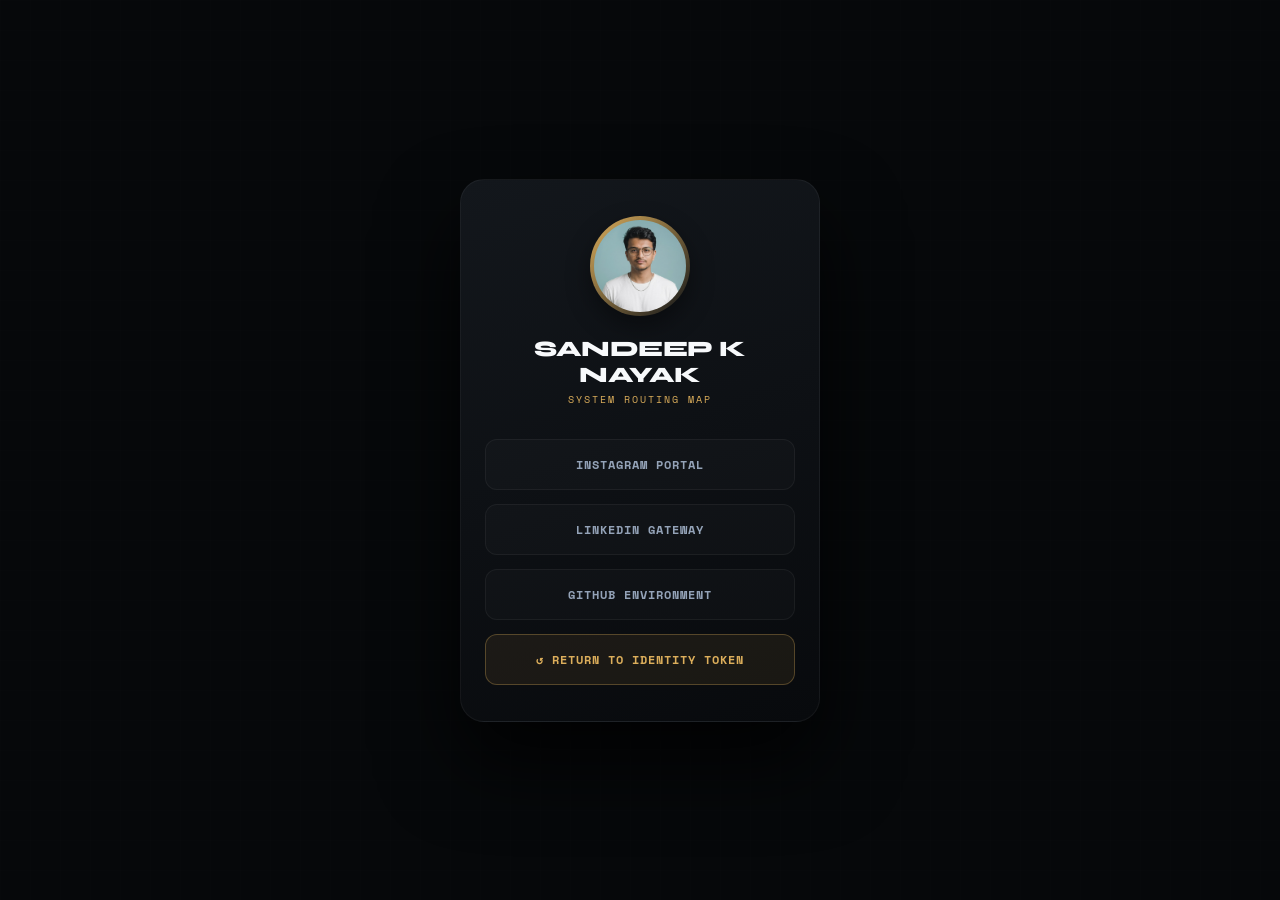
==== links.html @ 444016c3 "Update links.html with new title and links" ====
<!DOCTYPE html>
<html lang="en">
<head>
    <meta charset="UTF-8">
    <meta name="viewport" content="width=device-width, initial-scale=1.0">
    <title>Sandeep K Nayak — Connect Directory</title>
    
    <link rel="preconnect" href="https://fonts.googleapis.com">
    <link rel="preconnect" href="https://fonts.gstatic.com" crossorigin>
    <link href="https://fonts.googleapis.com/css2?family=Space+Mono:wght@400;700&family=Syne:wght@700;800&display=swap" rel="stylesheet">

    <style>
        :root {
            --accent-gold: #dcae5b;
            --dark-base: #0a0d10;
            --light-base: #f7f9fb;
            --card-bg: #13171c;
            --border-alpha: rgba(255, 255, 255, 0.05);
        }

        * {
            box-sizing: border-box;
            margin: 0;
            padding: 0;
        }

        body {
            background: #06080a;
            color: var(--light-base);
            font-family: -apple-system, BlinkMacSystemFont, "Segoe UI", Roboto, sans-serif;
            min-height: 100vh;
            display: flex;
            justify-content: center;
            align-items: center;
            padding: 20px;
            position: relative;
        }

        /* Ambient grid pattern matching main index page */
        body::before {
            content: '';
            position: absolute;
            top: 0; left: 0; width: 100%; height: 100%;
            background-image: 
                linear-gradient(rgba(255,255,255,0.01) 1px, transparent 1px),
                linear-gradient(90deg, rgba(255,255,255,0.01) 1px, transparent 1px);
            background-size: 30px 30px;
            opacity: 0.4;
            pointer-events: none;
            z-index: 1;
        }

        .hub-container {
            width: 100%;
            max-width: 360px;
            background: linear-gradient(160deg, #13171c 0%, #080a0d 100%);
            border: 1px solid var(--border-alpha);
            border-radius: 24px;
            padding: 36px 24px;
            text-align: center;
            box-shadow: 0 40px 80px rgba(0, 0, 0, 0.8);
            position: relative;
            z-index: 2;
        }

        .profile-avatar-wrapper {
            width: 100px;
            height: 100px;
            margin: 0 auto 20px;
            border-radius: 50%;
            padding: 4px;
            background: linear-gradient(135deg, var(--accent-gold), transparent);
            box-shadow: 0 10px 25px rgba(0,0,0,0.4);
        }

        .profile-avatar {
            width: 100%;
            height: 100%;
            border-radius: 50%;
            object-fit: cover;
            filter: grayscale(20%);
            background: #101419;
        }

        .identity-block h1 {
            font-family: 'Syne', sans-serif;
            font-size: 22px;
            font-weight: 800;
            letter-spacing: -0.5px;
            text-transform: uppercase;
            margin-bottom: 4px;
        }

        .identity-block p {
            font-family: 'Space Mono', monospace;
            font-size: 10px;
            color: var(--accent-gold);
            text-transform: uppercase;
            letter-spacing: 2px;
            margin-bottom: 32px;
        }

        .links-vector {
            display: flex;
            flex-direction: column;
            gap: 14px;
        }

        .hyper-link-node {
            display: flex;
            align-items: center;
            justify-content: center;
            padding: 16px;
            background: rgba(255, 255, 255, 0.02);
            border: 1px solid rgba(255, 255, 255, 0.05);
            border-radius: 12px;
            color: #94a3b8;
            font-family: 'Space Mono', monospace;
            font-size: 12px;
            font-weight: 700;
            text-decoration: none;
            letter-spacing: 1px;
            text-transform: uppercase;
            transition: all 0.3s cubic-bezier(0.25, 1, 0.5, 1);
        }

        .hyper-link-node:hover {
            background: rgba(220, 174, 91, 0.06);
            border-color: rgba(220, 174, 91, 0.4);
            color: #fff;
            transform: translateY(-2px);
            box-shadow: 0 10px 20px rgba(0,0,0,0.2);
        }

        /* Specific style for primary back-to-card token option */
        .hyper-link-node.primary-node {
            background: rgba(220, 174, 91, 0.08);
            border-color: rgba(220, 174, 91, 0.3);
            color: var(--accent-gold);
        }
        .hyper-link-node.primary-node:hover {
            background: var(--accent-gold);
            color: #000;
        }
    </style>
</head>
<body>

    <div class="hub-container">
        <div class="profile-avatar-wrapper">
            <!-- FIXED: points to your profile.jpeg.jpeg file extension -->
            <img src="profile.jpeg.jpeg" alt="Sandeep K Nayak" class="profile-avatar">
        </div>

        <div class="identity-block">
            <h1>Sandeep K Nayak</h1>
            <p>System Routing Map</p>
        </div>

        <div class="links-vector">
            <!-- Added your active Instagram configuration link -->
            <a href="https://instagram.com/sandeep.k.n77" target="_blank" class="hyper-link-node">Instagram Portal</a>
            <a href="https://linkedin.com/" target="_blank" class="hyper-link-node">LinkedIn Gateway</a>
            <a href="https://github.com/sandykn78-create" target="_blank" class="hyper-link-node">GitHub Environment</a>
            <a href="index.html" class="hyper-link-node primary-node">↺ Return to Identity Token</a>
        </div>
    </div>

</body>
</html>
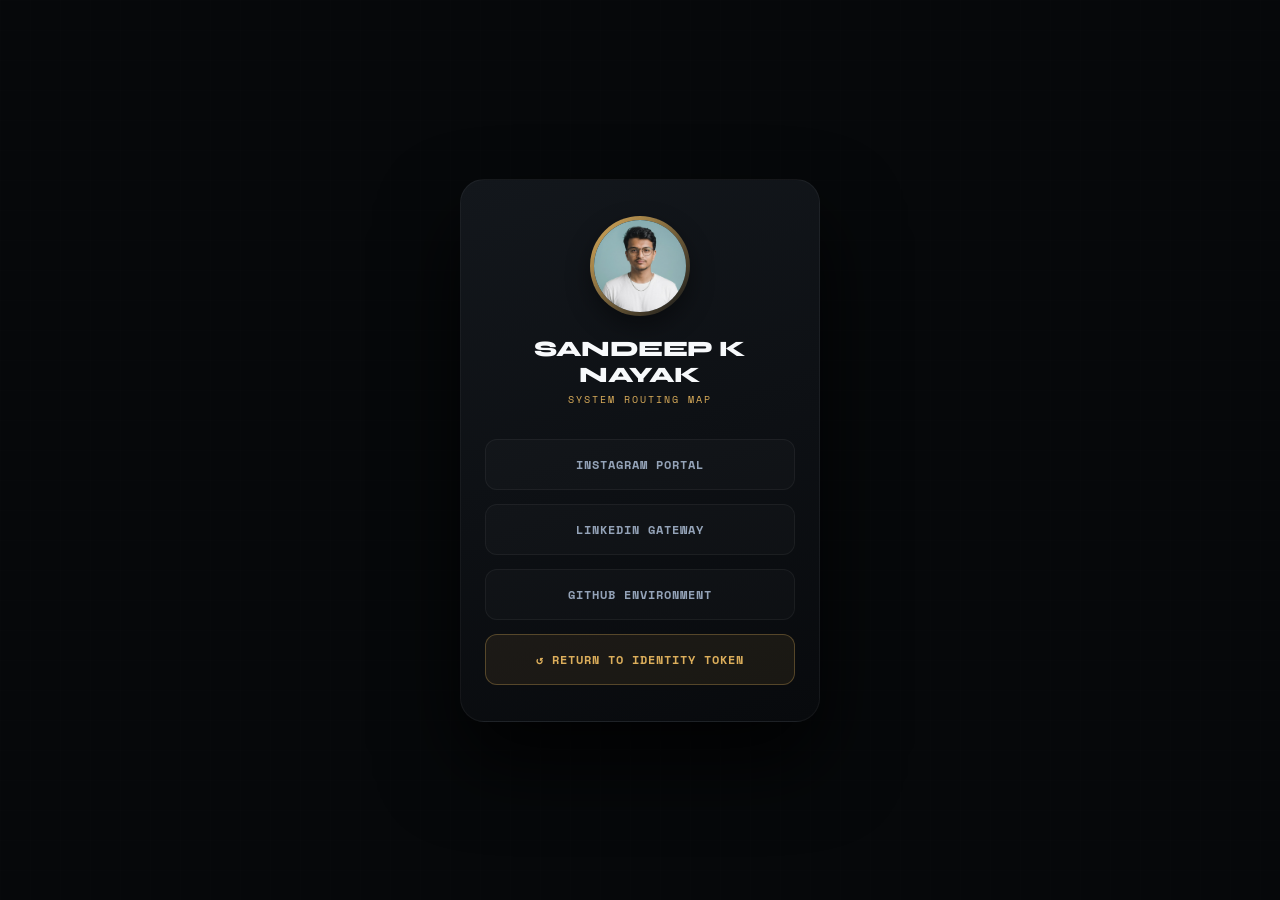
==== commit 3075853e: "Modify Instagram link to deep link format Updated Instagram link to use a deep link format." ====
--- a/links.html
+++ b/links.html
@@ -159,7 +159,8 @@
 
         <div class="links-vector">
             <!-- Added your active Instagram configuration link -->
-            <a href="https://instagram.com/sandeep.k.n77" target="_blank" class="hyper-link-node">Instagram Portal</a>
+            <!-- Replace your current Instagram link line with this deep link line -->
+            <a href="instagram://user?username=sandeep.k.n77" class="hyper-link-node">Instagram Portal</a>
             <a href="https://linkedin.com/" target="_blank" class="hyper-link-node">LinkedIn Gateway</a>
             <a href="https://github.com/sandykn78-create" target="_blank" class="hyper-link-node">GitHub Environment</a>
             <a href="index.html" class="hyper-link-node primary-node">↺ Return to Identity Token</a>
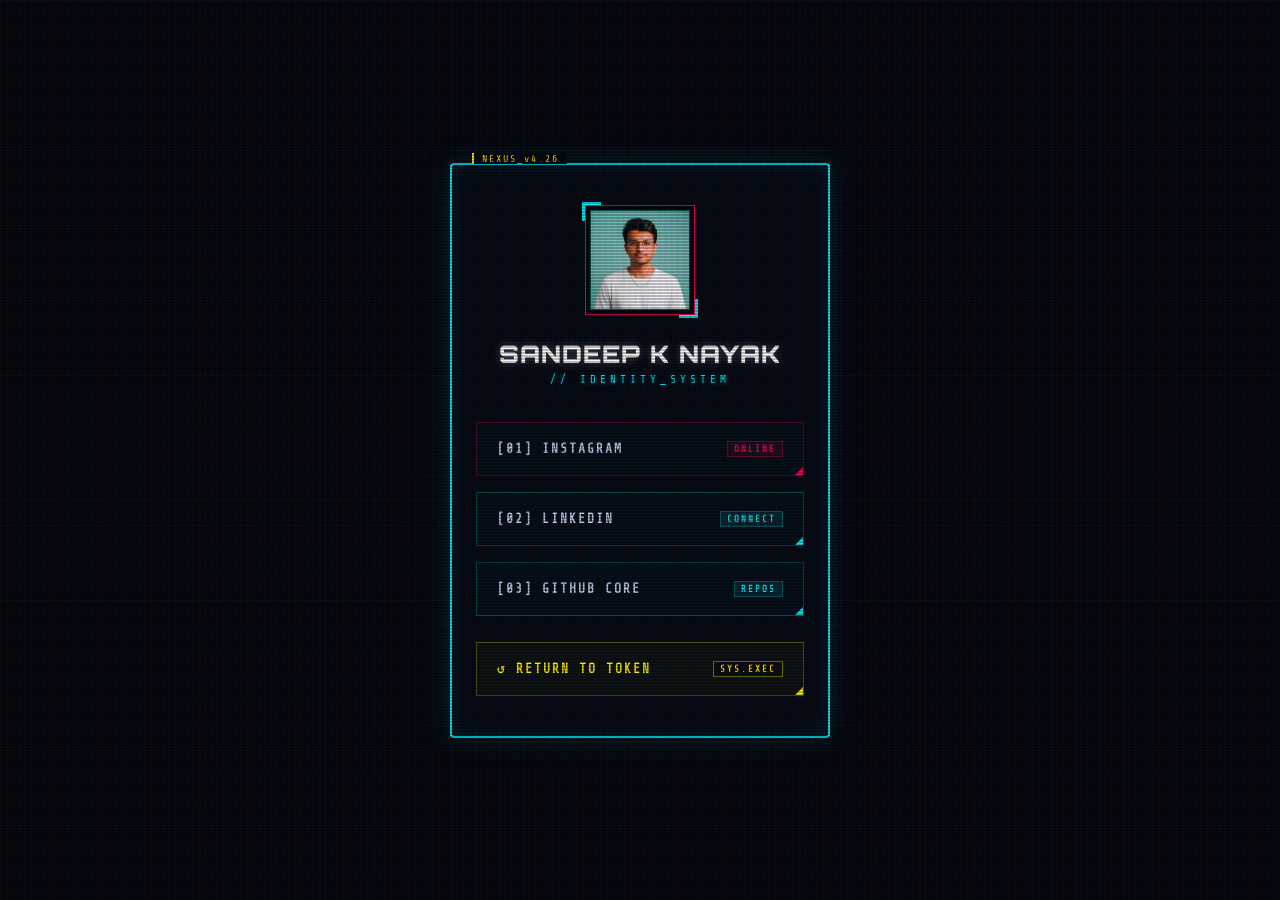
==== commit 38e45c63: "Update links.html" ====
--- a/links.html
+++ b/links.html
@@ -3,19 +3,20 @@
 <head>
     <meta charset="UTF-8">
     <meta name="viewport" content="width=device-width, initial-scale=1.0">
-    <title>Sandeep K Nayak — Connect Directory</title>
+    <title>Sandeep K Nayak — Nexus Directory</title>
     
     <link rel="preconnect" href="https://fonts.googleapis.com">
     <link rel="preconnect" href="https://fonts.gstatic.com" crossorigin>
-    <link href="https://fonts.googleapis.com/css2?family=Space+Mono:wght@400;700&family=Syne:wght@700;800&display=swap" rel="stylesheet">
+    <link href="https://fonts.googleapis.com/css2?family=Orbitron:wght@500;800;900&family=Share+Tech+Mono&display=swap" rel="stylesheet">
 
     <style>
         :root {
-            --accent-gold: #dcae5b;
-            --dark-base: #0a0d10;
-            --light-base: #f7f9fb;
-            --card-bg: #13171c;
-            --border-alpha: rgba(255, 255, 255, 0.05);
+            --neon-cyan: #00f0ff;
+            --neon-magenta: #ff0055;
+            --neon-yellow: #fcee0a;
+            --terminal-dark: #03070d;
+            --panel-bg: rgba(5, 11, 22, 0.85);
+            --cyber-border: rgba(0, 240, 255, 0.25);
         }
 
         * {
@@ -25,121 +26,220 @@
         }
 
         body {
-            background: #06080a;
-            color: var(--light-base);
-            font-family: -apple-system, BlinkMacSystemFont, "Segoe UI", Roboto, sans-serif;
+            background: var(--terminal-dark);
+            color: #fff;
+            font-family: 'Share Tech Mono', monospace;
             min-height: 100vh;
             display: flex;
             justify-content: center;
             align-items: center;
-            padding: 20px;
-            position: relative;
-        }
-
-        /* Ambient grid pattern matching main index page */
+            padding: 24px;
+            position: relative;
+            overflow-x: hidden;
+        }
+
+        /* Animated Scanline Background Grid */
         body::before {
             content: '';
             position: absolute;
             top: 0; left: 0; width: 100%; height: 100%;
-            background-image: 
-                linear-gradient(rgba(255,255,255,0.01) 1px, transparent 1px),
-                linear-gradient(90deg, rgba(255,255,255,0.01) 1px, transparent 1px);
-            background-size: 30px 30px;
-            opacity: 0.4;
+            background: 
+                linear-gradient(rgba(0, 240, 255, 0.03) 1px, transparent 1px),
+                linear-gradient(90deg, rgba(0, 240, 255, 0.03) 1px, transparent 1px),
+                linear-gradient(rgba(255, 0, 85, 0.01) 2px, transparent 2px);
+            background-size: 25px 25px, 25px 25px, 100% 4px;
+            opacity: 0.8;
             pointer-events: none;
             z-index: 1;
         }
 
+        /* Global Scanline Overlay Effect */
+        body::after {
+            content: " ";
+            display: block;
+            position: absolute;
+            top: 0; left: 0; bottom: 0; right: 0;
+            background: linear-gradient(rgba(18, 16, 16, 0) 50%, rgba(0, 0, 0, 0.25) 50%), linear-gradient(90deg, rgba(255, 0, 0, 0.06), rgba(0, 255, 0, 0.02), rgba(0, 0, 255, 0.06));
+            z-index: 99;
+            background-size: 100% 3px, 6px 100%;
+            pointer-events: none;
+        }
+
         .hub-container {
             width: 100%;
-            max-width: 360px;
-            background: linear-gradient(160deg, #13171c 0%, #080a0d 100%);
-            border: 1px solid var(--border-alpha);
-            border-radius: 24px;
-            padding: 36px 24px;
+            max-width: 380px;
+            background: var(--panel-bg);
+            border: 2px solid var(--neon-cyan);
+            border-radius: 4px; /* Hard, geometric cyberpunk cuts */
+            padding: 40px 24px;
             text-align: center;
-            box-shadow: 0 40px 80px rgba(0, 0, 0, 0.8);
+            box-shadow: 0 0 30px rgba(0, 240, 255, 0.15), inset 0 0 20px rgba(0, 240, 255, 0.1);
             position: relative;
             z-index: 2;
+            backdrop-filter: blur(8px);
+        }
+
+        /* Tech corner accents */
+        .hub-container::before {
+            content: 'NEXUS_v4.26';
+            position: absolute;
+            top: -12px;
+            left: 20px;
+            background: var(--terminal-dark);
+            padding: 0 8px;
+            font-size: 10px;
+            color: var(--neon-yellow);
+            letter-spacing: 2px;
+            border-left: 2px solid var(--neon-yellow);
         }
 
         .profile-avatar-wrapper {
-            width: 100px;
-            height: 100px;
-            margin: 0 auto 20px;
-            border-radius: 50%;
+            width: 110px;
+            height: 110px;
+            margin: 0 auto 24px;
+            position: relative;
+            background: var(--terminal-dark);
+            border: 1px solid var(--neon-magenta);
             padding: 4px;
-            background: linear-gradient(135deg, var(--accent-gold), transparent);
-            box-shadow: 0 10px 25px rgba(0,0,0,0.4);
+        }
+
+        /* Corner bracket accents for the photo frame */
+        .profile-avatar-wrapper::before {
+            content: '';
+            position: absolute;
+            top: -4px; left: -4px; width: 16px; height: 16px;
+            border-top: 3px solid var(--neon-cyan);
+            border-left: 3px solid var(--neon-cyan);
+        }
+        .profile-avatar-wrapper::after {
+            content: '';
+            position: absolute;
+            bottom: -4px; right: -4px; width: 16px; height: 16px;
+            border-bottom: 3px solid var(--neon-cyan);
+            border-right: 3px solid var(--neon-cyan);
         }
 
         .profile-avatar {
             width: 100%;
             height: 100%;
-            border-radius: 50%;
             object-fit: cover;
-            filter: grayscale(20%);
-            background: #101419;
+            filter: saturate(1.4) contrast(1.1) hue-rotate(-10deg);
+            border: 1px solid rgba(0, 240, 255, 0.3);
         }
 
         .identity-block h1 {
-            font-family: 'Syne', sans-serif;
-            font-size: 22px;
-            font-weight: 800;
-            letter-spacing: -0.5px;
+            font-family: 'Orbitron', sans-serif;
+            font-size: 24px;
+            font-weight: 900;
+            letter-spacing: 1px;
+            color: #fff;
             text-transform: uppercase;
-            margin-bottom: 4px;
+            text-shadow: 0 0 10px rgba(255, 255, 255, 0.3);
         }
 
         .identity-block p {
-            font-family: 'Space Mono', monospace;
-            font-size: 10px;
-            color: var(--accent-gold);
+            font-size: 11px;
+            color: var(--neon-cyan);
             text-transform: uppercase;
-            letter-spacing: 2px;
-            margin-bottom: 32px;
+            letter-spacing: 4px;
+            margin-top: 4px;
+            margin-bottom: 36px;
+            text-shadow: 0 0 5px rgba(0, 240, 255, 0.5);
         }
 
         .links-vector {
             display: flex;
             flex-direction: column;
-            gap: 14px;
+            gap: 16px;
         }
 
         .hyper-link-node {
             display: flex;
             align-items: center;
-            justify-content: center;
-            padding: 16px;
-            background: rgba(255, 255, 255, 0.02);
-            border: 1px solid rgba(255, 255, 255, 0.05);
-            border-radius: 12px;
-            color: #94a3b8;
-            font-family: 'Space Mono', monospace;
-            font-size: 12px;
-            font-weight: 700;
+            justify-content: space-between;
+            padding: 18px 20px;
+            background: rgba(0, 240, 255, 0.02);
+            border: 1px solid var(--cyber-border);
+            color: #c4d1ec;
+            font-size: 13px;
+            font-weight: bold;
             text-decoration: none;
-            letter-spacing: 1px;
+            letter-spacing: 2px;
             text-transform: uppercase;
-            transition: all 0.3s cubic-bezier(0.25, 1, 0.5, 1);
+            position: relative;
+            transition: all 0.2s ease;
+            overflow: hidden;
+        }
+
+        /* Diagonal geometric corner slice cut */
+        .hyper-link-node::before {
+            content: '';
+            position: absolute;
+            bottom: 0; right: 0;
+            width: 0; height: 0;
+            border-style: solid;
+            border-width: 0 0 8px 8px;
+            border-color: transparent transparent var(--neon-cyan) transparent;
+            transition: all 0.2s ease;
         }
 
         .hyper-link-node:hover {
-            background: rgba(220, 174, 91, 0.06);
-            border-color: rgba(220, 174, 91, 0.4);
+            background: rgba(0, 240, 255, 0.1);
+            border-color: var(--neon-cyan);
             color: #fff;
-            transform: translateY(-2px);
-            box-shadow: 0 10px 20px rgba(0,0,0,0.2);
-        }
-
-        /* Specific style for primary back-to-card token option */
+            transform: scale(1.02);
+            box-shadow: 0 0 15px rgba(0, 240, 255, 0.3);
+            text-shadow: 0 0 5px #fff;
+        }
+
+        /* Custom color accent variants for distinct portals */
+        .hyper-link-node.instagram-node {
+            border-color: rgba(255, 0, 85, 0.3);
+        }
+        .hyper-link-node.instagram-node::before {
+            border-color: transparent transparent var(--neon-magenta) transparent;
+        }
+        .hyper-link-node.instagram-node:hover {
+            background: rgba(255, 0, 85, 0.1);
+            border-color: var(--neon-magenta);
+            box-shadow: 0 0 15px rgba(255, 0, 85, 0.4);
+        }
+
         .hyper-link-node.primary-node {
-            background: rgba(220, 174, 91, 0.08);
-            border-color: rgba(220, 174, 91, 0.3);
-            color: var(--accent-gold);
+            background: rgba(252, 238, 10, 0.03);
+            border-color: rgba(252, 238, 10, 0.3);
+            color: var(--neon-yellow);
+            margin-top: 10px;
+        }
+        .hyper-link-node.primary-node::before {
+            border-color: transparent transparent var(--neon-yellow) transparent;
         }
         .hyper-link-node.primary-node:hover {
-            background: var(--accent-gold);
+            background: var(--neon-yellow);
+            color: #000;
+            box-shadow: 0 0 20px rgba(252, 238, 10, 0.5);
+            text-shadow: none;
+        }
+
+        .status-tag {
+            font-size: 9px;
+            padding: 2px 6px;
+            background: rgba(0, 240, 255, 0.1);
+            border: 1px solid rgba(0, 240, 255, 0.3);
+            color: var(--neon-cyan);
+        }
+        .instagram-node .status-tag {
+            background: rgba(255, 0, 85, 0.1);
+            border: 1px solid rgba(255, 0, 85, 0.3);
+            color: var(--neon-magenta);
+        }
+        .primary-node .status-tag {
+            background: rgba(0, 0, 0, 0.2);
+            border: 1px solid rgba(252, 238, 10, 0.5);
+            color: var(--neon-yellow);
+        }
+        .primary-node:hover .status-tag {
+            border-color: #000;
             color: #000;
         }
     </style>
@@ -148,22 +248,35 @@
 
     <div class="hub-container">
         <div class="profile-avatar-wrapper">
-            <!-- FIXED: points to your profile.jpeg.jpeg file extension -->
             <img src="profile.jpeg.jpeg" alt="Sandeep K Nayak" class="profile-avatar">
         </div>
 
         <div class="identity-block">
             <h1>Sandeep K Nayak</h1>
-            <p>System Routing Map</p>
+            <p>// IDENTITY_SYSTEM</p>
         </div>
 
         <div class="links-vector">
-            <!-- Added your active Instagram configuration link -->
-            <!-- Replace your current Instagram link line with this deep link line -->
-            <a href="instagram://user?username=sandeep.k.n77" class="hyper-link-node">Instagram Portal</a>
-            <a href="https://linkedin.com/" target="_blank" class="hyper-link-node">LinkedIn Gateway</a>
-            <a href="https://github.com/sandykn78-create" target="_blank" class="hyper-link-node">GitHub Environment</a>
-            <a href="index.html" class="hyper-link-node primary-node">↺ Return to Identity Token</a>
+            <!-- Instagram Link handles both App deep link redirect and web backup securely -->
+            <a href="instagram://user?username=sandeep.k.n77" onclick="window.open('https://instagram.com/sandeep.k.n77', '_blank');" class="hyper-link-node instagram-node">
+                <span>[01] Instagram</span>
+                <span class="status-tag">ONLINE</span>
+            </a>
+            
+            <a href="https://linkedin.com/" target="_blank" class="hyper-link-node">
+                <span>[02] LinkedIn</span>
+                <span class="status-tag">CONNECT</span>
+            </a>
+            
+            <a href="https://github.com/sandykn78-create" target="_blank" class="hyper-link-node">
+                <span>[03] GitHub Core</span>
+                <span class="status-tag">REPOS</span>
+            </a>
+            
+            <a href="index.html" class="hyper-link-node primary-node">
+                <span>↺ RETURN TO TOKEN</span>
+                <span class="status-tag">SYS.EXEC</span>
+            </a>
         </div>
     </div>
 
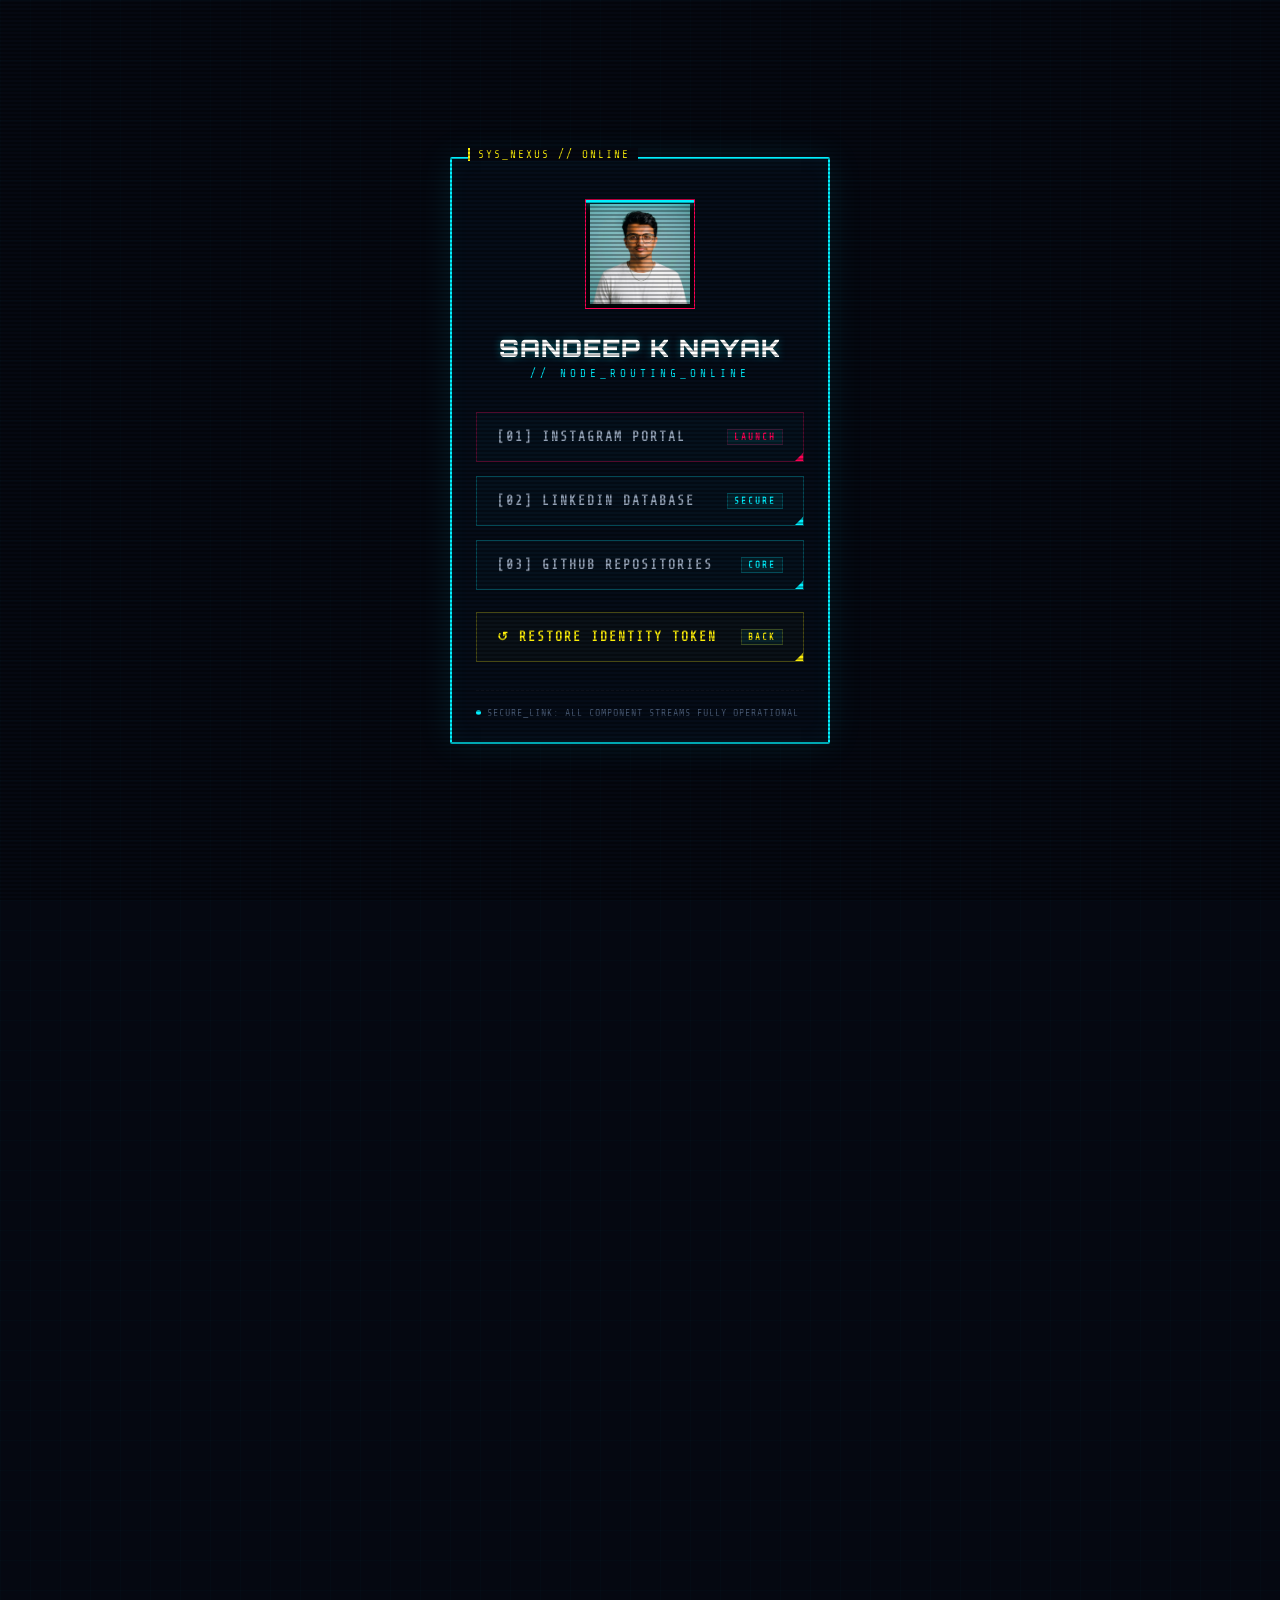
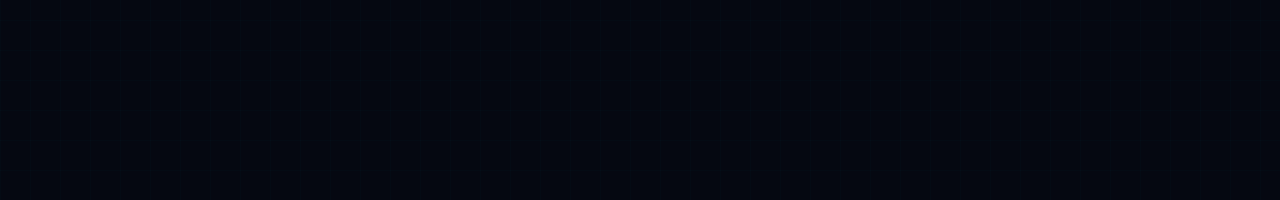
==== commit 28cbaf0a: "Update links.html" ====
--- a/links.html
+++ b/links.html
@@ -3,19 +3,19 @@
 <head>
     <meta charset="UTF-8">
     <meta name="viewport" content="width=device-width, initial-scale=1.0">
-    <title>Sandeep K Nayak — Nexus Directory</title>
+    <title>Sandeep K Nayak — Nexus Terminal</title>
     
     <link rel="preconnect" href="https://fonts.googleapis.com">
     <link rel="preconnect" href="https://fonts.gstatic.com" crossorigin>
-    <link href="https://fonts.googleapis.com/css2?family=Orbitron:wght@500;800;900&family=Share+Tech+Mono&display=swap" rel="stylesheet">
+    <link href="https://fonts.googleapis.com/css2?family=Orbitron:wght@500;700;900&family=Share+Tech+Mono&display=swap" rel="stylesheet">
 
     <style>
         :root {
             --neon-cyan: #00f0ff;
             --neon-magenta: #ff0055;
             --neon-yellow: #fcee0a;
-            --terminal-dark: #03070d;
-            --panel-bg: rgba(5, 11, 22, 0.85);
+            --terminal-dark: #050811;
+            --panel-bg: rgba(7, 13, 26, 0.85);
             --cyber-border: rgba(0, 240, 255, 0.25);
         }
 
@@ -35,96 +35,116 @@
             align-items: center;
             padding: 24px;
             position: relative;
-            overflow-x: hidden;
-        }
-
-        /* Animated Scanline Background Grid */
+            overflow: hidden;
+        }
+
+        /* ANIMATED FEATURE 1: Moving Neon Matrix Grid Background */
         body::before {
             content: '';
             position: absolute;
-            top: 0; left: 0; width: 100%; height: 100%;
+            top: 0; left: 0; width: 100%; height: 200%;
             background: 
-                linear-gradient(rgba(0, 240, 255, 0.03) 1px, transparent 1px),
-                linear-gradient(90deg, rgba(0, 240, 255, 0.03) 1px, transparent 1px),
-                linear-gradient(rgba(255, 0, 85, 0.01) 2px, transparent 2px);
-            background-size: 25px 25px, 25px 25px, 100% 4px;
+                linear-gradient(rgba(0, 240, 255, 0.02) 1px, transparent 1px),
+                linear-gradient(90deg, rgba(0, 240, 255, 0.02) 1px, transparent 1px);
+            background-size: 30px 30px;
             opacity: 0.8;
             pointer-events: none;
             z-index: 1;
-        }
-
-        /* Global Scanline Overlay Effect */
+            animation: gridScroll 16s linear infinite;
+        }
+
+        @keyframes gridScroll {
+            0% { transform: translateY(0); }
+            100% { transform: translateY(-50%); }
+        }
+
+        /* ANIMATED FEATURE 2: CRT Scanline Noise Overlay */
         body::after {
             content: " ";
             display: block;
             position: absolute;
             top: 0; left: 0; bottom: 0; right: 0;
-            background: linear-gradient(rgba(18, 16, 16, 0) 50%, rgba(0, 0, 0, 0.25) 50%), linear-gradient(90deg, rgba(255, 0, 0, 0.06), rgba(0, 255, 0, 0.02), rgba(0, 0, 255, 0.06));
+            background: linear-gradient(rgba(18, 16, 16, 0) 50%, rgba(0, 0, 0, 0.3) 50%);
             z-index: 99;
-            background-size: 100% 3px, 6px 100%;
+            background-size: 100% 4px;
             pointer-events: none;
-        }
-
+            animation: flicker 0.15s infinite;
+        }
+
+        @keyframes flicker {
+            0% { opacity: 0.98; }
+            50% { opacity: 1; }
+            100% { opacity: 0.99; }
+        }
+
+        /* ANIMATED FEATURE 3: System Boot-up Glitch Intro */
         .hub-container {
             width: 100%;
             max-width: 380px;
             background: var(--panel-bg);
             border: 2px solid var(--neon-cyan);
-            border-radius: 4px; /* Hard, geometric cyberpunk cuts */
-            padding: 40px 24px;
+            border-radius: 2px;
+            padding: 40px 24px 24px;
             text-align: center;
-            box-shadow: 0 0 30px rgba(0, 240, 255, 0.15), inset 0 0 20px rgba(0, 240, 255, 0.1);
+            box-shadow: 0 0 35px rgba(0, 240, 255, 0.1), inset 0 0 20px rgba(0, 240, 255, 0.05);
             position: relative;
             z-index: 2;
-            backdrop-filter: blur(8px);
-        }
-
-        /* Tech corner accents */
+            backdrop-filter: blur(12px);
+            animation: terminalBoot 0.6s cubic-bezier(0.15, 0.85, 0.3, 1) both;
+        }
+
+        @keyframes terminalBoot {
+            0% { transform: scaleY(0.005) scaleX(0); opacity: 0; filter: brightness(3); }
+            50% { transform: scaleY(0.005) scaleX(1); opacity: 1; filter: brightness(2); }
+            100% { transform: scaleY(1) scaleX(1); opacity: 1; filter: brightness(1); }
+        }
+
         .hub-container::before {
-            content: 'NEXUS_v4.26';
-            position: absolute;
-            top: -12px;
-            left: 20px;
+            content: 'SYS_NEXUS // ONLINE';
+            position: absolute;
+            top: -11px;
+            left: 16px;
             background: var(--terminal-dark);
             padding: 0 8px;
-            font-size: 10px;
+            font-size: 11px;
             color: var(--neon-yellow);
             letter-spacing: 2px;
             border-left: 2px solid var(--neon-yellow);
         }
 
+        /* Profile frame with animated scanner overlay */
         .profile-avatar-wrapper {
             width: 110px;
             height: 110px;
             margin: 0 auto 24px;
             position: relative;
-            background: var(--terminal-dark);
+            background: #020408;
             border: 1px solid var(--neon-magenta);
             padding: 4px;
-        }
-
-        /* Corner bracket accents for the photo frame */
-        .profile-avatar-wrapper::before {
-            content: '';
-            position: absolute;
-            top: -4px; left: -4px; width: 16px; height: 16px;
-            border-top: 3px solid var(--neon-cyan);
-            border-left: 3px solid var(--neon-cyan);
-        }
+            overflow: hidden;
+        }
+
+        /* ANIMATED FEATURE 4: Laser Scanline moving down the profile picture */
         .profile-avatar-wrapper::after {
             content: '';
             position: absolute;
-            bottom: -4px; right: -4px; width: 16px; height: 16px;
-            border-bottom: 3px solid var(--neon-cyan);
-            border-right: 3px solid var(--neon-cyan);
+            top: 0; left: 0; width: 100%; height: 3px;
+            background: var(--neon-cyan);
+            box-shadow: 0 0 10px var(--neon-cyan);
+            animation: laserScan 3s linear infinite;
+        }
+
+        @keyframes laserScan {
+            0% { top: 0%; }
+            50% { top: 100%; }
+            100% { top: 0%; }
         }
 
         .profile-avatar {
             width: 100%;
             height: 100%;
             object-fit: cover;
-            filter: saturate(1.4) contrast(1.1) hue-rotate(-10deg);
-            border: 1px solid rgba(0, 240, 255, 0.3);
+            filter: saturate(1.2) contrast(1.15) brightness(0.95);
         }
 
         .identity-block h1 {
@@ -134,7 +154,7 @@
             letter-spacing: 1px;
             color: #fff;
             text-transform: uppercase;
-            text-shadow: 0 0 10px rgba(255, 255, 255, 0.3);
+            text-shadow: 0 0 8px rgba(0, 240, 255, 0.4);
         }
 
         .identity-block p {
@@ -143,24 +163,24 @@
             text-transform: uppercase;
             letter-spacing: 4px;
             margin-top: 4px;
-            margin-bottom: 36px;
-            text-shadow: 0 0 5px rgba(0, 240, 255, 0.5);
+            margin-bottom: 32px;
         }
 
         .links-vector {
             display: flex;
             flex-direction: column;
-            gap: 16px;
-        }
-
+            gap: 14px;
+        }
+
+        /* UI/UX IMPROVEMENT: Cyberpunk Interactive Nodes */
         .hyper-link-node {
             display: flex;
             align-items: center;
             justify-content: space-between;
-            padding: 18px 20px;
+            padding: 16px 20px;
             background: rgba(0, 240, 255, 0.02);
             border: 1px solid var(--cyber-border);
-            color: #c4d1ec;
+            color: #94a3b8;
             font-size: 13px;
             font-weight: bold;
             text-decoration: none;
@@ -168,10 +188,9 @@
             text-transform: uppercase;
             position: relative;
             transition: all 0.2s ease;
-            overflow: hidden;
-        }
-
-        /* Diagonal geometric corner slice cut */
+            cursor: pointer;
+        }
+
         .hyper-link-node::before {
             content: '';
             position: absolute;
@@ -180,19 +199,17 @@
             border-style: solid;
             border-width: 0 0 8px 8px;
             border-color: transparent transparent var(--neon-cyan) transparent;
-            transition: all 0.2s ease;
-        }
-
+        }
+
+        /* ANIMATED FEATURE 5: Micro-Glitch Tilt Effect on Hover */
         .hyper-link-node:hover {
-            background: rgba(0, 240, 255, 0.1);
+            background: rgba(0, 240, 255, 0.08);
             border-color: var(--neon-cyan);
             color: #fff;
-            transform: scale(1.02);
-            box-shadow: 0 0 15px rgba(0, 240, 255, 0.3);
-            text-shadow: 0 0 5px #fff;
-        }
-
-        /* Custom color accent variants for distinct portals */
+            transform: translateX(4px);
+            box-shadow: -4px 0 0 var(--neon-cyan), 0 0 15px rgba(0, 240, 255, 0.2);
+        }
+
         .hyper-link-node.instagram-node {
             border-color: rgba(255, 0, 85, 0.3);
         }
@@ -200,16 +217,16 @@
             border-color: transparent transparent var(--neon-magenta) transparent;
         }
         .hyper-link-node.instagram-node:hover {
-            background: rgba(255, 0, 85, 0.1);
+            background: rgba(255, 0, 85, 0.08);
             border-color: var(--neon-magenta);
-            box-shadow: 0 0 15px rgba(255, 0, 85, 0.4);
+            box-shadow: -4px 0 0 var(--neon-magenta), 0 0 15px rgba(255, 0, 85, 0.25);
         }
 
         .hyper-link-node.primary-node {
-            background: rgba(252, 238, 10, 0.03);
-            border-color: rgba(252, 238, 10, 0.3);
+            background: rgba(252, 238, 10, 0.02);
+            border-color: rgba(252, 238, 10, 0.25);
             color: var(--neon-yellow);
-            margin-top: 10px;
+            margin-top: 8px;
         }
         .hyper-link-node.primary-node::before {
             border-color: transparent transparent var(--neon-yellow) transparent;
@@ -217,30 +234,61 @@
         .hyper-link-node.primary-node:hover {
             background: var(--neon-yellow);
             color: #000;
-            box-shadow: 0 0 20px rgba(252, 238, 10, 0.5);
-            text-shadow: none;
+            box-shadow: 0 0 20px rgba(252, 238, 10, 0.4);
         }
 
         .status-tag {
             font-size: 9px;
             padding: 2px 6px;
-            background: rgba(0, 240, 255, 0.1);
-            border: 1px solid rgba(0, 240, 255, 0.3);
+            background: rgba(0, 240, 255, 0.08);
+            border: 1px solid rgba(0, 240, 255, 0.2);
             color: var(--neon-cyan);
+            transition: all 0.2s;
         }
         .instagram-node .status-tag {
-            background: rgba(255, 0, 85, 0.1);
-            border: 1px solid rgba(255, 0, 85, 0.3);
             color: var(--neon-magenta);
+            border-color: rgba(255, 0, 85, 0.2);
         }
         .primary-node .status-tag {
-            background: rgba(0, 0, 0, 0.2);
-            border: 1px solid rgba(252, 238, 10, 0.5);
             color: var(--neon-yellow);
+            border-color: rgba(252, 238, 10, 0.2);
+        }
+        .hyper-link-node:hover .status-tag {
+            background: #fff;
+            color: #000;
+            border-color: #fff;
         }
         .primary-node:hover .status-tag {
+            background: #000;
+            color: var(--neon-yellow);
             border-color: #000;
-            color: #000;
+        }
+
+        /* ANIMATED FEATURE 6: Typing Diagnostic Status Ticker at Bottom */
+        .system-ticker {
+            margin-top: 28px;
+            font-size: 10px;
+            color: #4b5d78;
+            letter-spacing: 1px;
+            text-transform: uppercase;
+            border-top: 1px dashed rgba(255, 255, 255, 0.05);
+            padding-top: 16px;
+            text-align: left;
+            display: flex;
+            align-items: center;
+            gap: 6px;
+        }
+        .ticker-dot {
+            width: 5px;
+            height: 5px;
+            background-color: var(--neon-cyan);
+            border-radius: 50%;
+            display: inline-block;
+            animation: pulse 1s infinite alternate;
+        }
+        @keyframes pulse {
+            0% { opacity: 0.3; transform: scale(0.9); }
+            100% { opacity: 1; transform: scale(1.2); box-shadow: 0 0 8px var(--neon-cyan); }
         }
     </style>
 </head>
@@ -253,31 +301,37 @@
 
         <div class="identity-block">
             <h1>Sandeep K Nayak</h1>
-            <p>// IDENTITY_SYSTEM</p>
+            <p>// NODE_ROUTING_ONLINE</p>
         </div>
 
         <div class="links-vector">
-            <!-- Instagram Link handles both App deep link redirect and web backup securely -->
+            <!-- Fixed App-Launch and Direct Browser Fallback Logic Combo -->
             <a href="instagram://user?username=sandeep.k.n77" onclick="window.open('https://instagram.com/sandeep.k.n77', '_blank');" class="hyper-link-node instagram-node">
-                <span>[01] Instagram</span>
-                <span class="status-tag">ONLINE</span>
+                <span>[01] Instagram Portal</span>
+                <span class="status-tag">LAUNCH</span>
             </a>
             
             <a href="https://linkedin.com/" target="_blank" class="hyper-link-node">
-                <span>[02] LinkedIn</span>
-                <span class="status-tag">CONNECT</span>
+                <span>[02] LinkedIn Database</span>
+                <span class="status-tag">SECURE</span>
             </a>
             
             <a href="https://github.com/sandykn78-create" target="_blank" class="hyper-link-node">
-                <span>[03] GitHub Core</span>
-                <span class="status-tag">REPOS</span>
+                <span>[03] GitHub Repositories</span>
+                <span class="status-tag">CORE</span>
             </a>
             
             <a href="index.html" class="hyper-link-node primary-node">
-                <span>↺ RETURN TO TOKEN</span>
-                <span class="status-tag">SYS.EXEC</span>
+                <span>↺ RESTORE IDENTITY TOKEN</span>
+                <span class="status-tag">BACK</span>
             </a>
         </div>
+
+        <!-- System Status Line Footer -->
+        <div class="system-ticker">
+            <span class="ticker-dot"></span>
+            <span>SECURE_LINK: ALL COMPONENT STREAMS FULLY OPERATIONAL</span>
+        </div>
     </div>
 
 </body>
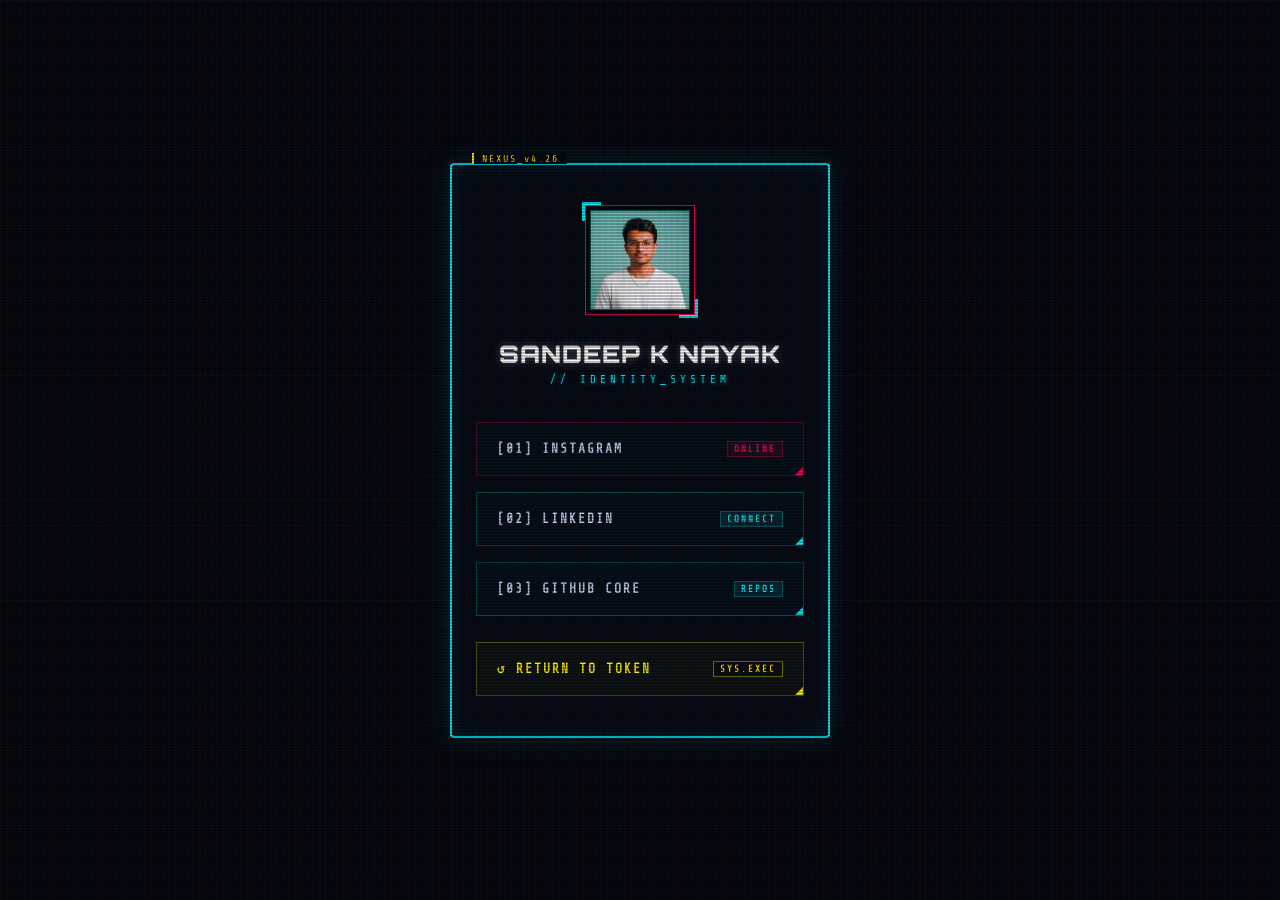
==== commit de27eeec: "Update links.html" ====
--- a/links.html
+++ b/links.html
@@ -3,19 +3,19 @@
 <head>
     <meta charset="UTF-8">
     <meta name="viewport" content="width=device-width, initial-scale=1.0">
-    <title>Sandeep K Nayak — Nexus Terminal</title>
+    <title>Sandeep K Nayak — Nexus Directory</title>
     
     <link rel="preconnect" href="https://fonts.googleapis.com">
     <link rel="preconnect" href="https://fonts.gstatic.com" crossorigin>
-    <link href="https://fonts.googleapis.com/css2?family=Orbitron:wght@500;700;900&family=Share+Tech+Mono&display=swap" rel="stylesheet">
+    <link href="https://fonts.googleapis.com/css2?family=Orbitron:wght@500;800;900&family=Share+Tech+Mono&display=swap" rel="stylesheet">
 
     <style>
         :root {
             --neon-cyan: #00f0ff;
             --neon-magenta: #ff0055;
             --neon-yellow: #fcee0a;
-            --terminal-dark: #050811;
-            --panel-bg: rgba(7, 13, 26, 0.85);
+            --terminal-dark: #03070d;
+            --panel-bg: rgba(5, 11, 22, 0.85);
             --cyber-border: rgba(0, 240, 255, 0.25);
         }
 
@@ -35,116 +35,96 @@
             align-items: center;
             padding: 24px;
             position: relative;
-            overflow: hidden;
-        }
-
-        /* ANIMATED FEATURE 1: Moving Neon Matrix Grid Background */
+            overflow-x: hidden;
+        }
+
+        /* Animated Scanline Background Grid */
         body::before {
             content: '';
             position: absolute;
-            top: 0; left: 0; width: 100%; height: 200%;
+            top: 0; left: 0; width: 100%; height: 100%;
             background: 
-                linear-gradient(rgba(0, 240, 255, 0.02) 1px, transparent 1px),
-                linear-gradient(90deg, rgba(0, 240, 255, 0.02) 1px, transparent 1px);
-            background-size: 30px 30px;
+                linear-gradient(rgba(0, 240, 255, 0.03) 1px, transparent 1px),
+                linear-gradient(90deg, rgba(0, 240, 255, 0.03) 1px, transparent 1px),
+                linear-gradient(rgba(255, 0, 85, 0.01) 2px, transparent 2px);
+            background-size: 25px 25px, 25px 25px, 100% 4px;
             opacity: 0.8;
             pointer-events: none;
             z-index: 1;
-            animation: gridScroll 16s linear infinite;
-        }
-
-        @keyframes gridScroll {
-            0% { transform: translateY(0); }
-            100% { transform: translateY(-50%); }
-        }
-
-        /* ANIMATED FEATURE 2: CRT Scanline Noise Overlay */
+        }
+
+        /* Global Scanline Overlay Effect */
         body::after {
             content: " ";
             display: block;
             position: absolute;
             top: 0; left: 0; bottom: 0; right: 0;
-            background: linear-gradient(rgba(18, 16, 16, 0) 50%, rgba(0, 0, 0, 0.3) 50%);
+            background: linear-gradient(rgba(18, 16, 16, 0) 50%, rgba(0, 0, 0, 0.25) 50%), linear-gradient(90deg, rgba(255, 0, 0, 0.06), rgba(0, 255, 0, 0.02), rgba(0, 0, 255, 0.06));
             z-index: 99;
-            background-size: 100% 4px;
+            background-size: 100% 3px, 6px 100%;
             pointer-events: none;
-            animation: flicker 0.15s infinite;
-        }
-
-        @keyframes flicker {
-            0% { opacity: 0.98; }
-            50% { opacity: 1; }
-            100% { opacity: 0.99; }
-        }
-
-        /* ANIMATED FEATURE 3: System Boot-up Glitch Intro */
+        }
+
         .hub-container {
             width: 100%;
             max-width: 380px;
             background: var(--panel-bg);
             border: 2px solid var(--neon-cyan);
-            border-radius: 2px;
-            padding: 40px 24px 24px;
+            border-radius: 4px; /* Hard, geometric cyberpunk cuts */
+            padding: 40px 24px;
             text-align: center;
-            box-shadow: 0 0 35px rgba(0, 240, 255, 0.1), inset 0 0 20px rgba(0, 240, 255, 0.05);
+            box-shadow: 0 0 30px rgba(0, 240, 255, 0.15), inset 0 0 20px rgba(0, 240, 255, 0.1);
             position: relative;
             z-index: 2;
-            backdrop-filter: blur(12px);
-            animation: terminalBoot 0.6s cubic-bezier(0.15, 0.85, 0.3, 1) both;
-        }
-
-        @keyframes terminalBoot {
-            0% { transform: scaleY(0.005) scaleX(0); opacity: 0; filter: brightness(3); }
-            50% { transform: scaleY(0.005) scaleX(1); opacity: 1; filter: brightness(2); }
-            100% { transform: scaleY(1) scaleX(1); opacity: 1; filter: brightness(1); }
-        }
-
+            backdrop-filter: blur(8px);
+        }
+
+        /* Tech corner accents */
         .hub-container::before {
-            content: 'SYS_NEXUS // ONLINE';
-            position: absolute;
-            top: -11px;
-            left: 16px;
+            content: 'NEXUS_v4.26';
+            position: absolute;
+            top: -12px;
+            left: 20px;
             background: var(--terminal-dark);
             padding: 0 8px;
-            font-size: 11px;
+            font-size: 10px;
             color: var(--neon-yellow);
             letter-spacing: 2px;
             border-left: 2px solid var(--neon-yellow);
         }
 
-        /* Profile frame with animated scanner overlay */
         .profile-avatar-wrapper {
             width: 110px;
             height: 110px;
             margin: 0 auto 24px;
             position: relative;
-            background: #020408;
+            background: var(--terminal-dark);
             border: 1px solid var(--neon-magenta);
             padding: 4px;
-            overflow: hidden;
-        }
-
-        /* ANIMATED FEATURE 4: Laser Scanline moving down the profile picture */
+        }
+
+        /* Corner bracket accents for the photo frame */
+        .profile-avatar-wrapper::before {
+            content: '';
+            position: absolute;
+            top: -4px; left: -4px; width: 16px; height: 16px;
+            border-top: 3px solid var(--neon-cyan);
+            border-left: 3px solid var(--neon-cyan);
+        }
         .profile-avatar-wrapper::after {
             content: '';
             position: absolute;
-            top: 0; left: 0; width: 100%; height: 3px;
-            background: var(--neon-cyan);
-            box-shadow: 0 0 10px var(--neon-cyan);
-            animation: laserScan 3s linear infinite;
-        }
-
-        @keyframes laserScan {
-            0% { top: 0%; }
-            50% { top: 100%; }
-            100% { top: 0%; }
+            bottom: -4px; right: -4px; width: 16px; height: 16px;
+            border-bottom: 3px solid var(--neon-cyan);
+            border-right: 3px solid var(--neon-cyan);
         }
 
         .profile-avatar {
             width: 100%;
             height: 100%;
             object-fit: cover;
-            filter: saturate(1.2) contrast(1.15) brightness(0.95);
+            filter: saturate(1.4) contrast(1.1) hue-rotate(-10deg);
+            border: 1px solid rgba(0, 240, 255, 0.3);
         }
 
         .identity-block h1 {
@@ -154,7 +134,7 @@
             letter-spacing: 1px;
             color: #fff;
             text-transform: uppercase;
-            text-shadow: 0 0 8px rgba(0, 240, 255, 0.4);
+            text-shadow: 0 0 10px rgba(255, 255, 255, 0.3);
         }
 
         .identity-block p {
@@ -163,24 +143,24 @@
             text-transform: uppercase;
             letter-spacing: 4px;
             margin-top: 4px;
-            margin-bottom: 32px;
+            margin-bottom: 36px;
+            text-shadow: 0 0 5px rgba(0, 240, 255, 0.5);
         }
 
         .links-vector {
             display: flex;
             flex-direction: column;
-            gap: 14px;
-        }
-
-        /* UI/UX IMPROVEMENT: Cyberpunk Interactive Nodes */
+            gap: 16px;
+        }
+
         .hyper-link-node {
             display: flex;
             align-items: center;
             justify-content: space-between;
-            padding: 16px 20px;
+            padding: 18px 20px;
             background: rgba(0, 240, 255, 0.02);
             border: 1px solid var(--cyber-border);
-            color: #94a3b8;
+            color: #c4d1ec;
             font-size: 13px;
             font-weight: bold;
             text-decoration: none;
@@ -188,9 +168,10 @@
             text-transform: uppercase;
             position: relative;
             transition: all 0.2s ease;
-            cursor: pointer;
-        }
-
+            overflow: hidden;
+        }
+
+        /* Diagonal geometric corner slice cut */
         .hyper-link-node::before {
             content: '';
             position: absolute;
@@ -199,17 +180,19 @@
             border-style: solid;
             border-width: 0 0 8px 8px;
             border-color: transparent transparent var(--neon-cyan) transparent;
-        }
-
-        /* ANIMATED FEATURE 5: Micro-Glitch Tilt Effect on Hover */
+            transition: all 0.2s ease;
+        }
+
         .hyper-link-node:hover {
-            background: rgba(0, 240, 255, 0.08);
+            background: rgba(0, 240, 255, 0.1);
             border-color: var(--neon-cyan);
             color: #fff;
-            transform: translateX(4px);
-            box-shadow: -4px 0 0 var(--neon-cyan), 0 0 15px rgba(0, 240, 255, 0.2);
-        }
-
+            transform: scale(1.02);
+            box-shadow: 0 0 15px rgba(0, 240, 255, 0.3);
+            text-shadow: 0 0 5px #fff;
+        }
+
+        /* Custom color accent variants for distinct portals */
         .hyper-link-node.instagram-node {
             border-color: rgba(255, 0, 85, 0.3);
         }
@@ -217,16 +200,16 @@
             border-color: transparent transparent var(--neon-magenta) transparent;
         }
         .hyper-link-node.instagram-node:hover {
-            background: rgba(255, 0, 85, 0.08);
+            background: rgba(255, 0, 85, 0.1);
             border-color: var(--neon-magenta);
-            box-shadow: -4px 0 0 var(--neon-magenta), 0 0 15px rgba(255, 0, 85, 0.25);
+            box-shadow: 0 0 15px rgba(255, 0, 85, 0.4);
         }
 
         .hyper-link-node.primary-node {
-            background: rgba(252, 238, 10, 0.02);
-            border-color: rgba(252, 238, 10, 0.25);
+            background: rgba(252, 238, 10, 0.03);
+            border-color: rgba(252, 238, 10, 0.3);
             color: var(--neon-yellow);
-            margin-top: 8px;
+            margin-top: 10px;
         }
         .hyper-link-node.primary-node::before {
             border-color: transparent transparent var(--neon-yellow) transparent;
@@ -234,61 +217,30 @@
         .hyper-link-node.primary-node:hover {
             background: var(--neon-yellow);
             color: #000;
-            box-shadow: 0 0 20px rgba(252, 238, 10, 0.4);
+            box-shadow: 0 0 20px rgba(252, 238, 10, 0.5);
+            text-shadow: none;
         }
 
         .status-tag {
             font-size: 9px;
             padding: 2px 6px;
-            background: rgba(0, 240, 255, 0.08);
-            border: 1px solid rgba(0, 240, 255, 0.2);
+            background: rgba(0, 240, 255, 0.1);
+            border: 1px solid rgba(0, 240, 255, 0.3);
             color: var(--neon-cyan);
-            transition: all 0.2s;
         }
         .instagram-node .status-tag {
+            background: rgba(255, 0, 85, 0.1);
+            border: 1px solid rgba(255, 0, 85, 0.3);
             color: var(--neon-magenta);
-            border-color: rgba(255, 0, 85, 0.2);
         }
         .primary-node .status-tag {
+            background: rgba(0, 0, 0, 0.2);
+            border: 1px solid rgba(252, 238, 10, 0.5);
             color: var(--neon-yellow);
-            border-color: rgba(252, 238, 10, 0.2);
-        }
-        .hyper-link-node:hover .status-tag {
-            background: #fff;
+        }
+        .primary-node:hover .status-tag {
+            border-color: #000;
             color: #000;
-            border-color: #fff;
-        }
-        .primary-node:hover .status-tag {
-            background: #000;
-            color: var(--neon-yellow);
-            border-color: #000;
-        }
-
-        /* ANIMATED FEATURE 6: Typing Diagnostic Status Ticker at Bottom */
-        .system-ticker {
-            margin-top: 28px;
-            font-size: 10px;
-            color: #4b5d78;
-            letter-spacing: 1px;
-            text-transform: uppercase;
-            border-top: 1px dashed rgba(255, 255, 255, 0.05);
-            padding-top: 16px;
-            text-align: left;
-            display: flex;
-            align-items: center;
-            gap: 6px;
-        }
-        .ticker-dot {
-            width: 5px;
-            height: 5px;
-            background-color: var(--neon-cyan);
-            border-radius: 50%;
-            display: inline-block;
-            animation: pulse 1s infinite alternate;
-        }
-        @keyframes pulse {
-            0% { opacity: 0.3; transform: scale(0.9); }
-            100% { opacity: 1; transform: scale(1.2); box-shadow: 0 0 8px var(--neon-cyan); }
         }
     </style>
 </head>
@@ -301,36 +253,30 @@
 
         <div class="identity-block">
             <h1>Sandeep K Nayak</h1>
-            <p>// NODE_ROUTING_ONLINE</p>
+            <p>// IDENTITY_SYSTEM</p>
         </div>
 
         <div class="links-vector">
-            <!-- Fixed App-Launch and Direct Browser Fallback Logic Combo -->
+            <!-- Instagram Link handles both App deep link redirect and web backup securely -->
             <a href="instagram://user?username=sandeep.k.n77" onclick="window.open('https://instagram.com/sandeep.k.n77', '_blank');" class="hyper-link-node instagram-node">
-                <span>[01] Instagram Portal</span>
-                <span class="status-tag">LAUNCH</span>
+                <span>[01] Instagram</span>
+                <span class="status-tag">ONLINE</span>
             </a>
             
             <a href="https://linkedin.com/" target="_blank" class="hyper-link-node">
-                <span>[02] LinkedIn Database</span>
-                <span class="status-tag">SECURE</span>
+                <span>[02] LinkedIn</span>
+                <span class="status-tag">CONNECT</span>
             </a>
             
             <a href="https://github.com/sandykn78-create" target="_blank" class="hyper-link-node">
-                <span>[03] GitHub Repositories</span>
-                <span class="status-tag">CORE</span>
+                <span>[03] GitHub Core</span>
+                <span class="status-tag">REPOS</span>
             </a>
             
             <a href="index.html" class="hyper-link-node primary-node">
-                <span>↺ RESTORE IDENTITY TOKEN</span>
-                <span class="status-tag">BACK</span>
-            </a>
-        </div>
-
-        <!-- System Status Line Footer -->
-        <div class="system-ticker">
-            <span class="ticker-dot"></span>
-            <span>SECURE_LINK: ALL COMPONENT STREAMS FULLY OPERATIONAL</span>
+                <span>↺ RETURN TO TOKEN</span>
+                <span class="status-tag">SYS.EXEC</span>
+            </a>
         </div>
     </div>
 
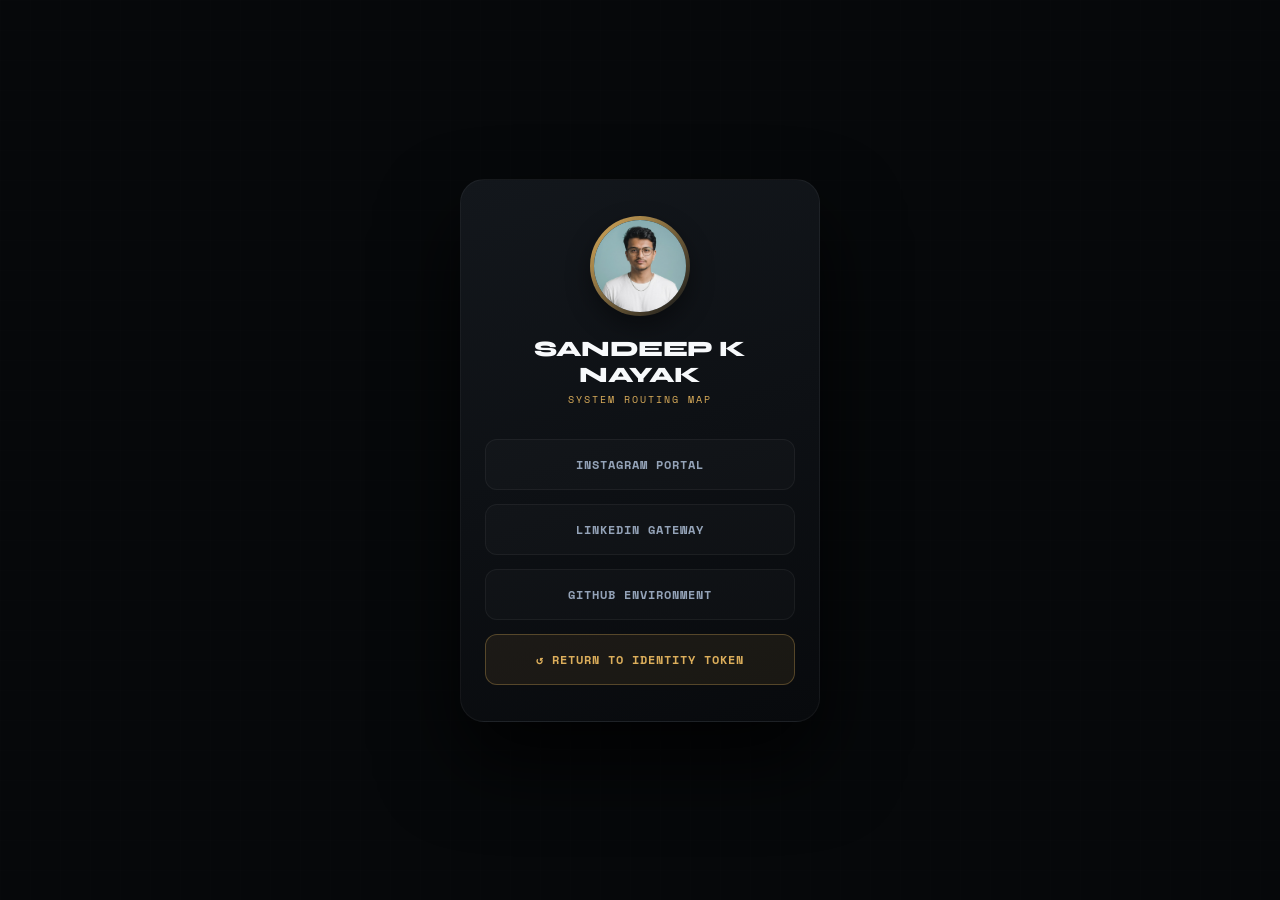
==== commit c51aa4f1: "Refactor links and styles in links.html Updated links and styles in the Connect Directory page." ====
--- a/links.html
+++ b/links.html
@@ -3,20 +3,19 @@
 <head>
     <meta charset="UTF-8">
     <meta name="viewport" content="width=device-width, initial-scale=1.0">
-    <title>Sandeep K Nayak — Nexus Directory</title>
+    <title>Sandeep K Nayak — Connect Directory</title>
     
     <link rel="preconnect" href="https://fonts.googleapis.com">
     <link rel="preconnect" href="https://fonts.gstatic.com" crossorigin>
-    <link href="https://fonts.googleapis.com/css2?family=Orbitron:wght@500;800;900&family=Share+Tech+Mono&display=swap" rel="stylesheet">
+    <link href="https://fonts.googleapis.com/css2?family=Space+Mono:wght@400;700&family=Syne:wght@700;800&display=swap" rel="stylesheet">
 
     <style>
         :root {
-            --neon-cyan: #00f0ff;
-            --neon-magenta: #ff0055;
-            --neon-yellow: #fcee0a;
-            --terminal-dark: #03070d;
-            --panel-bg: rgba(5, 11, 22, 0.85);
-            --cyber-border: rgba(0, 240, 255, 0.25);
+            --accent-gold: #dcae5b;
+            --dark-base: #0a0d10;
+            --light-base: #f7f9fb;
+            --card-bg: #13171c;
+            --border-alpha: rgba(255, 255, 255, 0.05);
         }
 
         * {
@@ -26,220 +25,121 @@
         }
 
         body {
-            background: var(--terminal-dark);
-            color: #fff;
-            font-family: 'Share Tech Mono', monospace;
+            background: #06080a;
+            color: var(--light-base);
+            font-family: -apple-system, BlinkMacSystemFont, "Segoe UI", Roboto, sans-serif;
             min-height: 100vh;
             display: flex;
             justify-content: center;
             align-items: center;
-            padding: 24px;
+            padding: 20px;
             position: relative;
-            overflow-x: hidden;
         }
 
-        /* Animated Scanline Background Grid */
+        /* Ambient grid pattern matching main index page */
         body::before {
             content: '';
             position: absolute;
             top: 0; left: 0; width: 100%; height: 100%;
-            background: 
-                linear-gradient(rgba(0, 240, 255, 0.03) 1px, transparent 1px),
-                linear-gradient(90deg, rgba(0, 240, 255, 0.03) 1px, transparent 1px),
-                linear-gradient(rgba(255, 0, 85, 0.01) 2px, transparent 2px);
-            background-size: 25px 25px, 25px 25px, 100% 4px;
-            opacity: 0.8;
+            background-image: 
+                linear-gradient(rgba(255,255,255,0.01) 1px, transparent 1px),
+                linear-gradient(90deg, rgba(255,255,255,0.01) 1px, transparent 1px);
+            background-size: 30px 30px;
+            opacity: 0.4;
             pointer-events: none;
             z-index: 1;
         }
 
-        /* Global Scanline Overlay Effect */
-        body::after {
-            content: " ";
-            display: block;
-            position: absolute;
-            top: 0; left: 0; bottom: 0; right: 0;
-            background: linear-gradient(rgba(18, 16, 16, 0) 50%, rgba(0, 0, 0, 0.25) 50%), linear-gradient(90deg, rgba(255, 0, 0, 0.06), rgba(0, 255, 0, 0.02), rgba(0, 0, 255, 0.06));
-            z-index: 99;
-            background-size: 100% 3px, 6px 100%;
-            pointer-events: none;
-        }
-
         .hub-container {
             width: 100%;
-            max-width: 380px;
-            background: var(--panel-bg);
-            border: 2px solid var(--neon-cyan);
-            border-radius: 4px; /* Hard, geometric cyberpunk cuts */
-            padding: 40px 24px;
+            max-width: 360px;
+            background: linear-gradient(160deg, #13171c 0%, #080a0d 100%);
+            border: 1px solid var(--border-alpha);
+            border-radius: 24px;
+            padding: 36px 24px;
             text-align: center;
-            box-shadow: 0 0 30px rgba(0, 240, 255, 0.15), inset 0 0 20px rgba(0, 240, 255, 0.1);
+            box-shadow: 0 40px 80px rgba(0, 0, 0, 0.8);
             position: relative;
             z-index: 2;
-            backdrop-filter: blur(8px);
-        }
-
-        /* Tech corner accents */
-        .hub-container::before {
-            content: 'NEXUS_v4.26';
-            position: absolute;
-            top: -12px;
-            left: 20px;
-            background: var(--terminal-dark);
-            padding: 0 8px;
-            font-size: 10px;
-            color: var(--neon-yellow);
-            letter-spacing: 2px;
-            border-left: 2px solid var(--neon-yellow);
         }
 
         .profile-avatar-wrapper {
-            width: 110px;
-            height: 110px;
-            margin: 0 auto 24px;
-            position: relative;
-            background: var(--terminal-dark);
-            border: 1px solid var(--neon-magenta);
+            width: 100px;
+            height: 100px;
+            margin: 0 auto 20px;
+            border-radius: 50%;
             padding: 4px;
-        }
-
-        /* Corner bracket accents for the photo frame */
-        .profile-avatar-wrapper::before {
-            content: '';
-            position: absolute;
-            top: -4px; left: -4px; width: 16px; height: 16px;
-            border-top: 3px solid var(--neon-cyan);
-            border-left: 3px solid var(--neon-cyan);
-        }
-        .profile-avatar-wrapper::after {
-            content: '';
-            position: absolute;
-            bottom: -4px; right: -4px; width: 16px; height: 16px;
-            border-bottom: 3px solid var(--neon-cyan);
-            border-right: 3px solid var(--neon-cyan);
+            background: linear-gradient(135deg, var(--accent-gold), transparent);
+            box-shadow: 0 10px 25px rgba(0,0,0,0.4);
         }
 
         .profile-avatar {
             width: 100%;
             height: 100%;
+            border-radius: 50%;
             object-fit: cover;
-            filter: saturate(1.4) contrast(1.1) hue-rotate(-10deg);
-            border: 1px solid rgba(0, 240, 255, 0.3);
+            filter: grayscale(20%);
+            background: #101419;
         }
 
         .identity-block h1 {
-            font-family: 'Orbitron', sans-serif;
-            font-size: 24px;
-            font-weight: 900;
-            letter-spacing: 1px;
-            color: #fff;
+            font-family: 'Syne', sans-serif;
+            font-size: 22px;
+            font-weight: 800;
+            letter-spacing: -0.5px;
             text-transform: uppercase;
-            text-shadow: 0 0 10px rgba(255, 255, 255, 0.3);
+            margin-bottom: 4px;
         }
 
         .identity-block p {
-            font-size: 11px;
-            color: var(--neon-cyan);
+            font-family: 'Space Mono', monospace;
+            font-size: 10px;
+            color: var(--accent-gold);
             text-transform: uppercase;
-            letter-spacing: 4px;
-            margin-top: 4px;
-            margin-bottom: 36px;
-            text-shadow: 0 0 5px rgba(0, 240, 255, 0.5);
+            letter-spacing: 2px;
+            margin-bottom: 32px;
         }
 
         .links-vector {
             display: flex;
             flex-direction: column;
-            gap: 16px;
+            gap: 14px;
         }
 
         .hyper-link-node {
             display: flex;
             align-items: center;
-            justify-content: space-between;
-            padding: 18px 20px;
-            background: rgba(0, 240, 255, 0.02);
-            border: 1px solid var(--cyber-border);
-            color: #c4d1ec;
-            font-size: 13px;
-            font-weight: bold;
+            justify-content: center;
+            padding: 16px;
+            background: rgba(255, 255, 255, 0.02);
+            border: 1px solid rgba(255, 255, 255, 0.05);
+            border-radius: 12px;
+            color: #94a3b8;
+            font-family: 'Space Mono', monospace;
+            font-size: 12px;
+            font-weight: 700;
             text-decoration: none;
-            letter-spacing: 2px;
+            letter-spacing: 1px;
             text-transform: uppercase;
-            position: relative;
-            transition: all 0.2s ease;
-            overflow: hidden;
-        }
-
-        /* Diagonal geometric corner slice cut */
-        .hyper-link-node::before {
-            content: '';
-            position: absolute;
-            bottom: 0; right: 0;
-            width: 0; height: 0;
-            border-style: solid;
-            border-width: 0 0 8px 8px;
-            border-color: transparent transparent var(--neon-cyan) transparent;
-            transition: all 0.2s ease;
+            transition: all 0.3s cubic-bezier(0.25, 1, 0.5, 1);
         }
 
         .hyper-link-node:hover {
-            background: rgba(0, 240, 255, 0.1);
-            border-color: var(--neon-cyan);
+            background: rgba(220, 174, 91, 0.06);
+            border-color: rgba(220, 174, 91, 0.4);
             color: #fff;
-            transform: scale(1.02);
-            box-shadow: 0 0 15px rgba(0, 240, 255, 0.3);
-            text-shadow: 0 0 5px #fff;
+            transform: translateY(-2px);
+            box-shadow: 0 10px 20px rgba(0,0,0,0.2);
         }
 
-        /* Custom color accent variants for distinct portals */
-        .hyper-link-node.instagram-node {
-            border-color: rgba(255, 0, 85, 0.3);
-        }
-        .hyper-link-node.instagram-node::before {
-            border-color: transparent transparent var(--neon-magenta) transparent;
-        }
-        .hyper-link-node.instagram-node:hover {
-            background: rgba(255, 0, 85, 0.1);
-            border-color: var(--neon-magenta);
-            box-shadow: 0 0 15px rgba(255, 0, 85, 0.4);
-        }
-
+        /* Specific style for primary back-to-card token option */
         .hyper-link-node.primary-node {
-            background: rgba(252, 238, 10, 0.03);
-            border-color: rgba(252, 238, 10, 0.3);
-            color: var(--neon-yellow);
-            margin-top: 10px;
-        }
-        .hyper-link-node.primary-node::before {
-            border-color: transparent transparent var(--neon-yellow) transparent;
+            background: rgba(220, 174, 91, 0.08);
+            border-color: rgba(220, 174, 91, 0.3);
+            color: var(--accent-gold);
         }
         .hyper-link-node.primary-node:hover {
-            background: var(--neon-yellow);
-            color: #000;
-            box-shadow: 0 0 20px rgba(252, 238, 10, 0.5);
-            text-shadow: none;
-        }
-
-        .status-tag {
-            font-size: 9px;
-            padding: 2px 6px;
-            background: rgba(0, 240, 255, 0.1);
-            border: 1px solid rgba(0, 240, 255, 0.3);
-            color: var(--neon-cyan);
-        }
-        .instagram-node .status-tag {
-            background: rgba(255, 0, 85, 0.1);
-            border: 1px solid rgba(255, 0, 85, 0.3);
-            color: var(--neon-magenta);
-        }
-        .primary-node .status-tag {
-            background: rgba(0, 0, 0, 0.2);
-            border: 1px solid rgba(252, 238, 10, 0.5);
-            color: var(--neon-yellow);
-        }
-        .primary-node:hover .status-tag {
-            border-color: #000;
+            background: var(--accent-gold);
             color: #000;
         }
     </style>
@@ -248,35 +148,21 @@
 
     <div class="hub-container">
         <div class="profile-avatar-wrapper">
+            <!-- FIXED: points to your profile.jpeg.jpeg file extension -->
             <img src="profile.jpeg.jpeg" alt="Sandeep K Nayak" class="profile-avatar">
         </div>
 
         <div class="identity-block">
             <h1>Sandeep K Nayak</h1>
-            <p>// IDENTITY_SYSTEM</p>
+            <p>System Routing Map</p>
         </div>
 
         <div class="links-vector">
-            <!-- Instagram Link handles both App deep link redirect and web backup securely -->
-            <a href="instagram://user?username=sandeep.k.n77" onclick="window.open('https://instagram.com/sandeep.k.n77', '_blank');" class="hyper-link-node instagram-node">
-                <span>[01] Instagram</span>
-                <span class="status-tag">ONLINE</span>
-            </a>
-            
-            <a href="https://linkedin.com/" target="_blank" class="hyper-link-node">
-                <span>[02] LinkedIn</span>
-                <span class="status-tag">CONNECT</span>
-            </a>
-            
-            <a href="https://github.com/sandykn78-create" target="_blank" class="hyper-link-node">
-                <span>[03] GitHub Core</span>
-                <span class="status-tag">REPOS</span>
-            </a>
-            
-            <a href="index.html" class="hyper-link-node primary-node">
-                <span>↺ RETURN TO TOKEN</span>
-                <span class="status-tag">SYS.EXEC</span>
-            </a>
+            <!-- Added your active Instagram configuration link -->
+            <a href="https://instagram.com/sandeep.k.n77" target="_blank" class="hyper-link-node">Instagram Portal</a>
+            <a href="https://linkedin.com/" target="_blank" class="hyper-link-node">LinkedIn Gateway</a>
+            <a href="https://github.com/sandykn78-create" target="_blank" class="hyper-link-node">GitHub Environment</a>
+            <a href="index.html" class="hyper-link-node primary-node">↺ Return to Identity Token</a>
         </div>
     </div>
 
